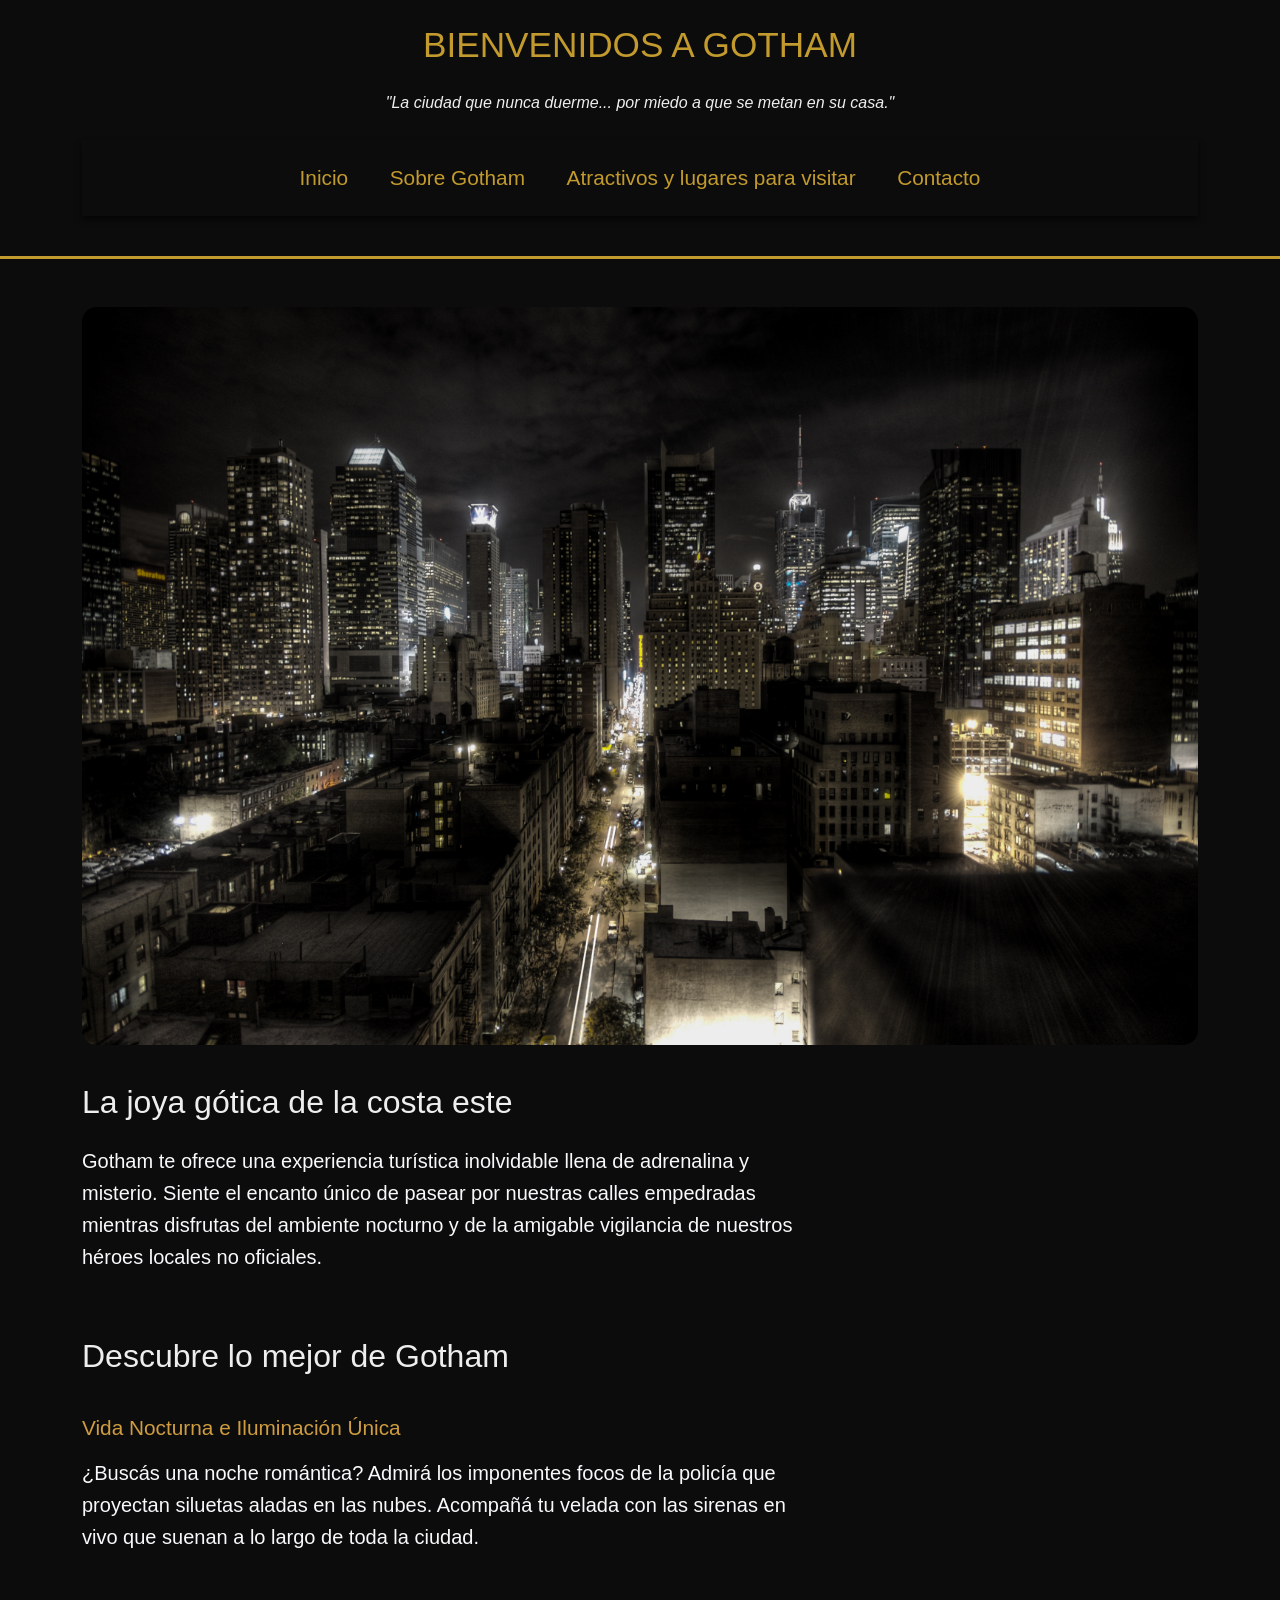
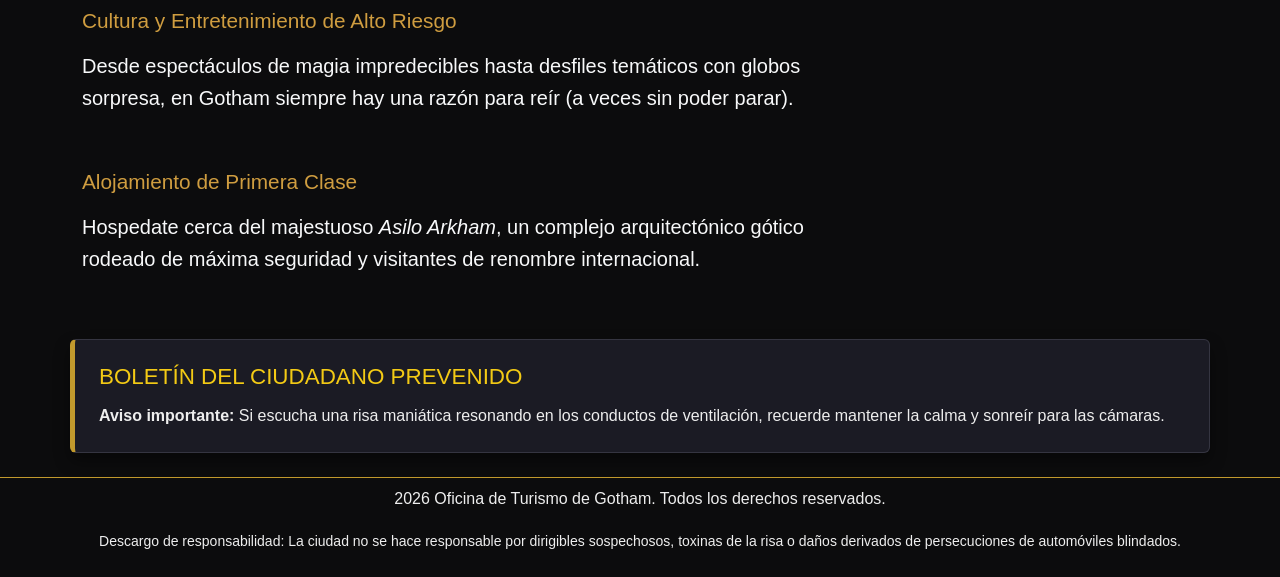
==== Index.html @ 4b44320d "bordes de la imagen en index" ====
<!DOCTYPE html>
<html lang="es">
<head>
    <meta charset="UTF-8">
    <meta name="viewport" content="width=device-width, initial-scale=1.0">
    
    <title>Gotham - Portal Turístico Oficial</title>
    
    <link 
        href="https://cdn.jsdelivr.net/npm/bootstrap@5.3.8/dist/css/bootstrap.min.css"
        rel="stylesheet">
    
    <link rel="stylesheet" href="CSS/estilos.css">
</head>

<body>
    <header class="encabezado">
        <div class="container py-4">
            
            <h1 class="titulo-principal"> 
                Bienvenidos a Gotham 
            </h1>

            <p class="subtitulo-principal"><em>"La ciudad que nunca duerme... por miedo a que se metan en su casa."</em></p>
        
            <nav class="navegacion" aria-label="Navegación principal">
                <ul class="menu-navegacion">
                    <li>
                        <a class="menu-enlace" href="Index.html">Inicio</a>
                    </li>
                    <li>
                        <a class="menu-enlace" href="Ciudad.html">Sobre Gotham</a>
                    </li>
                    <li>
                        <a class="menu-enlace" href="Lugares.html">Atractivos y lugares para visitar</a>
                    </li>
                    <li>
                        <a class="menu-enlace" href="Contacto.html">Contacto</a>
                    </li>
                </ul>
            </nav>
        </div>
    </header>

    <main>
        
        <section class="container my-5">
            <img src="img/lugares/Gotham.jpg" class="sin-puntas" alt="Gotham">
            <h2 class="mb-4"><br>La joya gótica de la costa este</h2> 

            <div class="row align-items-center g-4">
                
                <div class="col-12 col-md-8">
                    <p class="lead text-light">Gotham te ofrece una experiencia turística inolvidable llena de adrenalina y misterio. 
                Siente el encanto único de pasear por nuestras calles empedradas mientras disfrutas del ambiente nocturno y de la amigable vigilancia de nuestros héroes locales no oficiales.</p>
                </div>
            </div>
        </section>
        
        <section class="container my-5">
            <h2 class="mb-4">Descubre lo mejor de Gotham</h2> 
            <article class="row align-items-center g-4 mb-4">
                <div class="col-12 col-md-8">
                    <h3>Vida Nocturna e Iluminación Única</h3>
                    <p class="lead text-light">¿Buscás una noche romántica? Admirá los imponentes focos de la policía que proyectan siluetas aladas en las nubes. 
                Acompañá tu velada con las sirenas en vivo que suenan a lo largo de toda la ciudad.</p>
                </div>
            </article>
            <article class="row align-items-center g-4 mb-4">
                <div class="col-12 col-md-8">
                    <h3>Cultura y Entretenimiento de Alto Riesgo</h3>
                    <p class="lead text-light">Desde espectáculos de magia impredecibles hasta desfiles temáticos con globos sorpresa, en Gotham siempre hay una razón para reír (a veces sin poder parar).</p>
                </div>
            </article>
            <article class="row align-items-center g-4 mb-4">
                <div class="col-12 col-md-8">
                    <h3>Alojamiento de Primera Clase</h3>
                    <p class="lead text-light">Hospedate cerca del majestuoso <i>Asilo Arkham</i>, un complejo arquitectónico gótico rodeado de máxima seguridad y visitantes de renombre internacional. </p>
                </div>
            </article>
        </section>
        <aside class="position-relative aside-personalizado p-4 mb-4 rounded container my-5">
            <h2>Boletín del Ciudadano Prevenido</h2>
            <p><strong>Aviso importante:</strong> Si escucha una risa maniática resonando en los conductos de ventilación, recuerde mantener la calma y sonreír para las cámaras.</p>
        </aside>


    </main>
    <footer>
        <p> 2026 Oficina de Turismo de Gotham. Todos los derechos reservados.</p>
        <p><small>Descargo de responsabilidad: La ciudad no se hace responsable por dirigibles sospechosos, toxinas de la risa o daños derivados de persecuciones de automóviles blindados.</small></p>
    </footer>

</body>
</html>
---- CSS/estilos.css ----
/* =========================
   VARIABLES Y PALETA DE COLORES
   ========================= */

:root {
    --color-primario: #1e1e69;
    --color-secundario: #0c0c0d;
    --color-acento: #c29a2d;
    --color-texto: #eeeeee;

    /*
       Color de prueba: se había considerado cambiar el color
       acento (#b2b436) por uno un poquito más brillante (#c29a2d).
       Se conserva el dorado actual de la paleta.
    */

    --color-pru1: #f3ca15;
    --color-pru2: #cf9d40;
    --color-pru3: #966c1d;

    --fuente: "Inter", Arial, sans-serif;

    /*
       Las imágenes antes tenían un ancho de 40rem y un alto
       de 22rem. Ahora el ancho se adapta a cada tarjeta para
       que las imágenes no desborden en pantallas pequeñas.
    */

    --ancho-imagen: 100%;
    --alto-imagen: 14rem;
    --radio-imagen: 10px;
}


/* =========================
   CONFIGURACIÓN GENERAL
   ========================= */

* {
    box-sizing: border-box;
}

body {
    font-family: var(--fuente);
    background-color: var(--color-secundario);
    color: var(--color-texto);

    font-size: 1rem;
    line-height: 1.6;
    margin: 0;
}

/*
   No es necesario fijar un ancho máximo ni márgenes para body y main.
   Bootstrap se ocupa del ancho responsivo mediante .container.
   En el main, las clases .py-4 y .py-5 controlan el espacio vertical.
*/


/* =========================
   ENCABEZADO Y TÍTULOS
   ========================= */

header {
    background-color: var(--color-secundario);
    padding-bottom: 1rem;
}

.encabezado {
    background-color: var(--color-secundario);
    border-bottom: 3px solid var(--color-acento);
}

/*
   El contenedor del encabezado organiza el título, el subtítulo
   y el menú de navegación en una columna mediante Flexbox.
*/

.encabezado .container {
    display: flex;
    flex-direction: column;
    gap: 1.5rem;
}

h1 {
    font-size: 2.2rem;
    color: var(--color-acento);
    text-transform: uppercase;
}

.titulo-principal {
    margin: 0;
    text-align: center;
    color: var(--color-acento);
}

.subtitulo-principal {
    margin: 0;
    text-align: center;
    color: var(--color-texto);
}


/* =========================
   MENÚ DE NAVEGACIÓN
   ========================= */

/*
   Se añadieron estas clases para unificar los estilos de navegación
   utilizados en las distintas páginas del sitio.
   La implementación utiliza Flexbox, gap y flex-wrap.
*/

.navegacion {
    display: flex;
    justify-content: center;

    /* Menú fijo al desplazarse por la página */
    position: sticky;
    top: 0;
    z-index: 1000;

    background-color: var(--color-secundario);
    padding: 0.75rem 0;

    box-shadow: 0 4px 6px rgba(0, 0, 0, 0.6);
}

.menu-navegacion {
    list-style: none;
    padding: 0;
    margin: 0;

    display: flex;
    flex-wrap: wrap;
    justify-content: center;
    align-items: center;
    gap: 0.75rem 1rem;
}

.menu-enlace {
    display: block;
    padding: 0.6rem 0.8rem;

    /* Tamaño explícito para los enlaces de navegación */
    font-size: 1.3rem;

    color: var(--color-acento);
    text-decoration: none;
    border-radius: 0.4rem;
}

.menu-enlace:hover,
.menu-enlace:focus-visible {
    text-decoration: underline;
    color: var(--color-texto);
    background-color: var(--color-primario);
}


/* =========================
   SECCIÓN DE LUGARES
   ========================= */

/*
   Se conserva la idea de organizar los lugares como una grilla.
   En este caso se usa Flexbox con flex-wrap, como solicita
   la consigna del trabajo práctico.
*/

.titulo-seccion {
    font-size: 1.6rem;
    color: var(--color-pru3);
    text-transform: uppercase;

    margin: 0 0 1.5rem;
    padding-bottom: 0.5rem;
    text-align: center;
}

.lugares-grid {
    display: flex;
    flex-wrap: wrap;
    justify-content: center;
    align-items: stretch;
    gap: 1.5rem;
}


/* =========================
   TARJETAS DE LOS DESTINOS
   ========================= */

.lugar-card {
    /*
       flex-grow: 1
       Permite que la tarjeta crezca para ocupar espacio disponible.

       flex-shrink: 1
       Permite que la tarjeta se reduzca si hace falta.

       flex-basis: 260px
       Define el tamaño base de cada tarjeta.
    */

    flex: 1 1 260px;

    max-width: 400px;
    min-width: 0;

    background-color: #1b1b24;
    color: var(--color-texto);

    border: 1px solid #353541;
    border-radius: var(--radio-imagen);
    overflow: hidden;
}


/*
   Antes se había utilizado section h3 para definir el color
   de los títulos. Ahora se aplican clases específicas para
   controlar mejor la jerarquía visual.
*/

h3 {
    font-size: 1.3rem;
    color: var(--color-pru2);
    margin: 1rem 0;
}

.lugar-card .card-title {
    font-size: 1.3rem;
    color: var(--color-pru2);
    margin: 0;
}


/* Todas las imágenes de las tarjetas mantienen el mismo alto
   y ancho adaptable, sin deformarse. */

.lugar-card .card-img-top {
    display: block;
    width: var(--ancho-imagen);
    height: var(--alto-imagen);
    object-fit: cover;
}

.lugar-card .card-body {
    display: flex;
    flex-direction: column;
    gap: 0.9rem;
}

.lugar-card .card-text {
    margin: 0;
}

/* =========================
   TARJETAS DESPLEGABLES
   ========================= */

.introduccion-lugares {
    max-width: 750px;
    margin: 0 auto 2rem;
    text-align: center;
}

.lugar-detalles {
    width: 100%;
}

.lugar-detalles summary {
    color: var(--color-acento);
    font-weight: 600;
    cursor: pointer;
    padding: 0.5rem 0;
}

.lugar-detalles summary:hover,
.lugar-detalles summary:focus-visible {
    color: var(--color-pru1);
}

.detalle-contenido {
    display: flex;
    flex-direction: column;
    gap: 0.9rem;
}

.detalle-contenido p {
    margin: 0;
}

/* =========================
   IMÁGENES GENERALES
   ========================= */

/*
   Las imágenes dentro de las secciones se adaptan al ancho
   disponible. Se utiliza height: auto para evitar deformaciones.
*/

section img {
    width: 100%;
    height: auto;
}


/* =========================
   ESTILOS INDEPENDIENTES DE CONTACTO
   DIRECCIONES
   ========================= */

#direcciones {
    background-color: #262627;
    border-radius: 10px;
    padding: 2rem;
}

#direcciones h2 {
    color: #f3cf06;
    font-size: 1.8rem;
    margin-bottom: 2rem;
}

#direcciones h3 {
    color: #9e8205;
    font-size: 1.2rem;
    margin-bottom: 1px;
}

#direcciones hr {
    width: 45px;
    border: 2px solid var(--color-acento);
    opacity: 1;
    margin: 0.5rem 0 1.2rem 0;
}

#direcciones p {
    color: #7a7a7e;
    font-size: 0.95rem;
    margin-bottom: 0.6rem;
}

#direcciones a {
    color: #7a7a7e;
    text-decoration: none;
}

#direcciones a:hover {
    color: var(--color-acento);
    text-decoration: underline;
}


/* =========================
   BANNER CON EFECTO PARALLAX
   ========================= */

.banner-parallax {
    width: 100%;
    height: 400px;

    background-image: url('../img/lugares/Oficina.jpg');
    background-size: cover;
    background-position: center;
    background-repeat: no-repeat;
    background-attachment: fixed;

    border-bottom: 2px solid var(--color-acento);
}


/* =========================
   AVISO DESTACADO
   ========================= */

aside.aside-personalizado {
    position: relative; /* Propiedad de posicionamiento requerida */

    background-color: #1b1b24;
    border: 1px solid #353541;
    border-left: 5px solid var(--color-acento);

    box-shadow: 0 0.5rem 1rem rgba(0, 0, 0, 0.4);
}

aside.aside-personalizado h2 {
    font-size: 1.4rem;
    color: var(--color-pru1);
    margin-bottom: 0.75rem;
    text-transform: uppercase;
}

aside.aside-personalizado p {
    color: var(--color-texto);
    margin: 0;
}


/* =========================
   PIE DE PÁGINA
   ========================= */

footer {
    background-color: var(--color-secundario);
    color: var(--color-texto);

    padding: 0.5rem;
    text-align: center;

    border-top: 1px solid var(--color-acento);
}

.pie-pagina {
    padding: 1.5rem 0;
}

.pie-contenido {
    display: flex;
    flex-direction: column;
    align-items: center;
    gap: 0.75rem;
    text-align: center;
}

.pie-contenido p {
    margin: 0;
}


/* =========================
   AJUSTES PARA PANTALLAS PEQUEÑAS
   ========================= */

@media (max-width: 576px) {

    .titulo-principal {
        font-size: 1.5rem;
    }

    .menu-navegacion {
        flex-direction: column;
        align-items: stretch;
    }

    .menu-enlace {
        text-align: center;
    }

}

.sin-puntas {
    border-radius: 15px;
  }
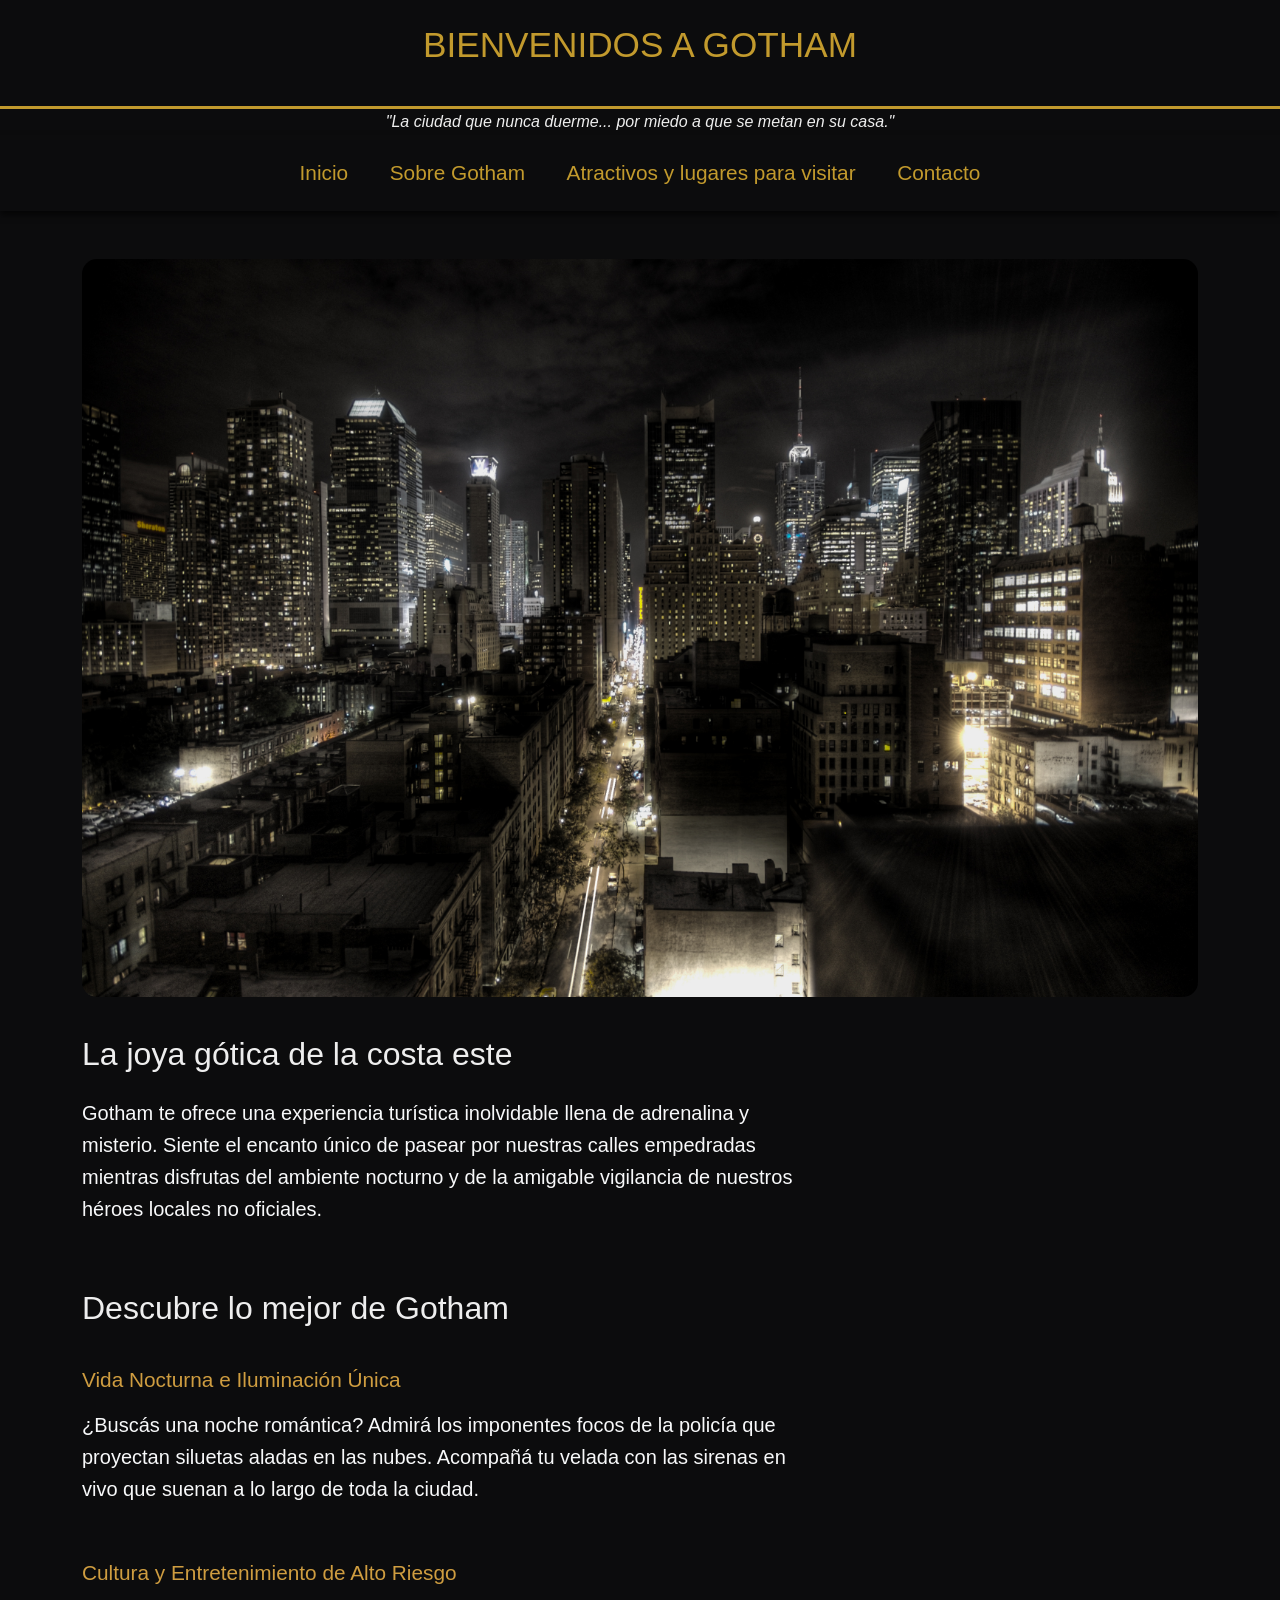
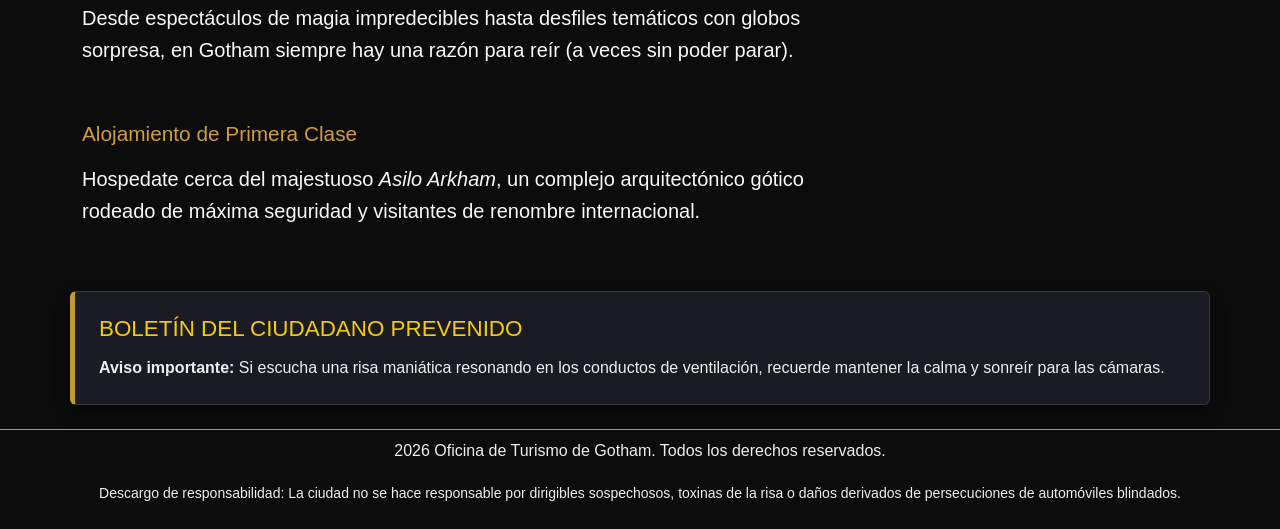
==== commit 57d8d639: "fix: todos los nav ahora tienen position sticky" ====
--- a/Index.html
+++ b/Index.html
@@ -20,7 +20,7 @@
             <h1 class="titulo-principal"> 
                 Bienvenidos a Gotham 
             </h1>
-
+    </header>
             <p class="subtitulo-principal"><em>"La ciudad que nunca duerme... por miedo a que se metan en su casa."</em></p>
         
             <nav class="navegacion" aria-label="Navegación principal">
@@ -40,7 +40,7 @@
                 </ul>
             </nav>
         </div>
-    </header>
+    
 
     <main>
         
--- a/CSS/estilos.css
+++ b/CSS/estilos.css
@@ -363,7 +363,7 @@
     width: 100%;
     height: 400px;
 
-    background-image: url('../img/lugares/Oficina.jpg');
+    background-image: url('../img/lugares/gotham1.jpg');
     background-size: cover;
     background-position: center;
     background-repeat: no-repeat;
@@ -372,6 +372,44 @@
     border-bottom: 2px solid var(--color-acento);
 }
 
+.banner-parallax1 {
+    width: 100%;
+    height: 400px;
+
+    background-image: url('../img/lugares/gotham4.jpg');
+    background-size: cover;
+    background-position: center;
+    background-repeat: no-repeat;
+    background-attachment: fixed;
+
+    border-bottom: 2px solid var(--color-acento);
+}
+
+.banner-parallax2 {
+    width: 100%;
+    height: 400px;
+
+    background-image: url('../img/lugares/gotham3.jpg');
+    background-size: cover;
+    background-position: center;
+    background-repeat: no-repeat;
+    background-attachment: fixed;
+
+    border-bottom: 2px solid var(--color-acento);
+}
+
+.banner-parallax3 {
+    width: 100%;
+    height: 400px;
+
+    background-image: url('../img/lugares/gotham2.jpg');
+    background-size: cover;
+    background-position: center;
+    background-repeat: no-repeat;
+    background-attachment: fixed;
+
+    border-bottom: 2px solid var(--color-acento);
+}
 
 /* =========================
    AVISO DESTACADO
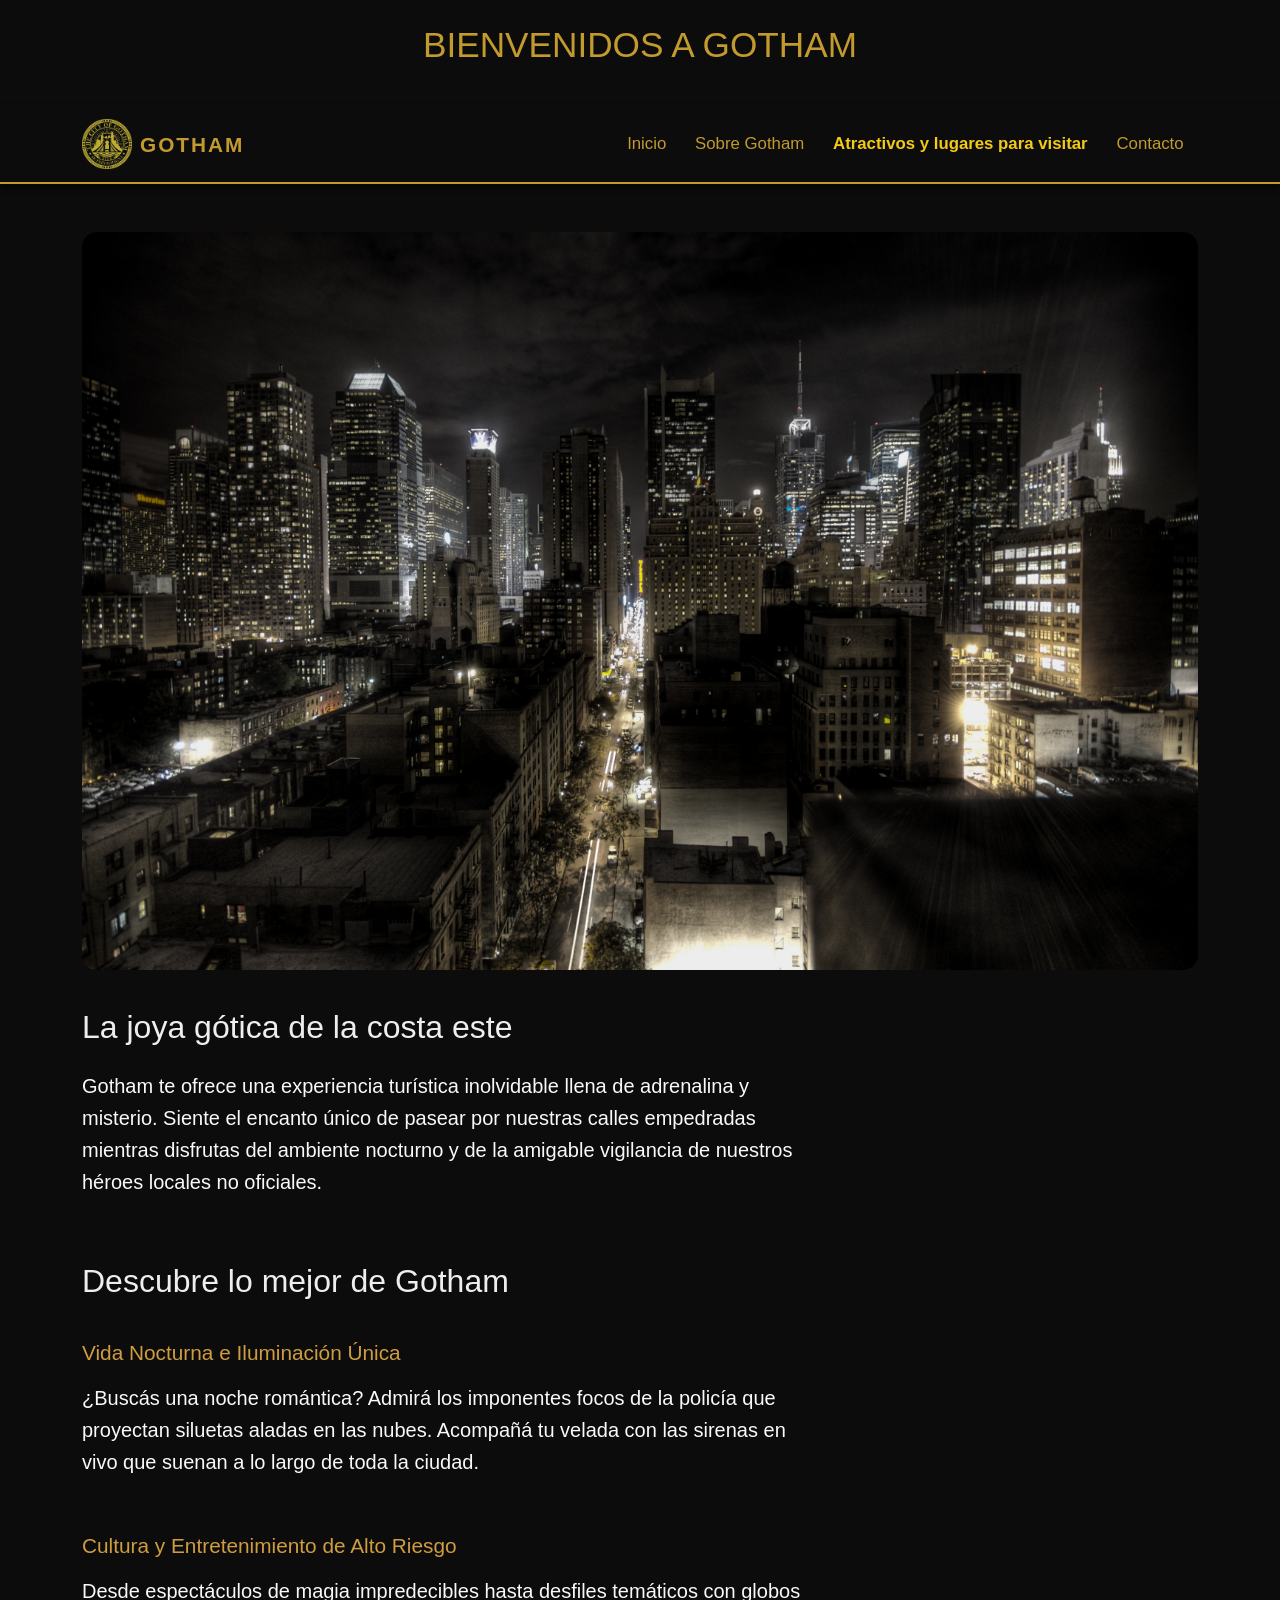
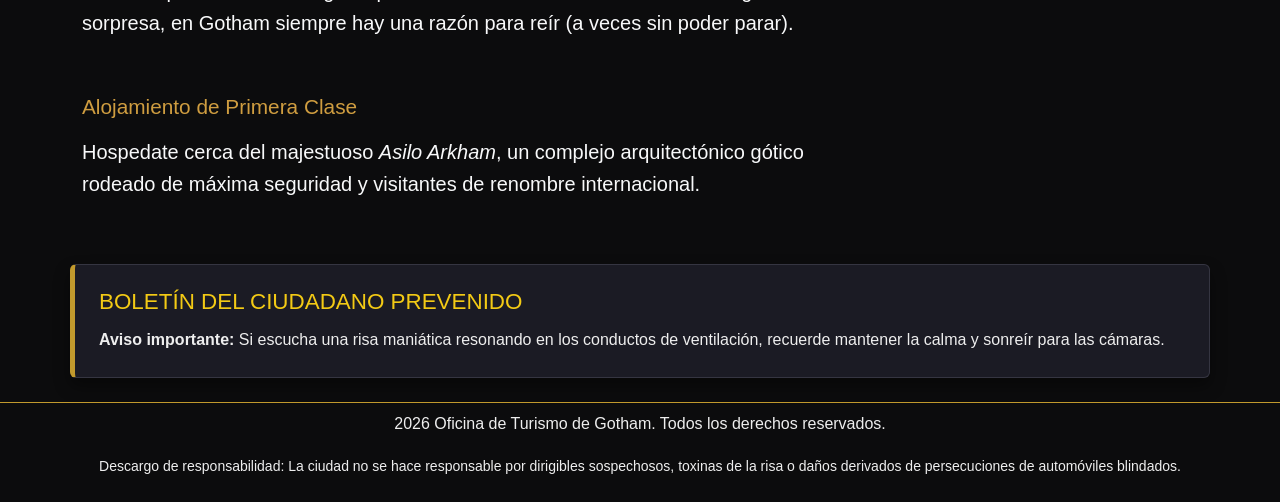
==== commit 3330fae6: "feat:Cambie el estilo del navegador por uno basado en boostrap, y agregue el logo, conserva enlaces " ====
--- a/Index.html
+++ b/Index.html
@@ -15,31 +15,62 @@
 
 <body>
     <header class="encabezado">
+        
         <div class="container py-4">
-            
-            <h1 class="titulo-principal"> 
-                Bienvenidos a Gotham 
-            </h1>
+            <h1 class="titulo-principal"> Bienvenidos a Gotham </h1>
+        </div>
+
     </header>
-            <p class="subtitulo-principal"><em>"La ciudad que nunca duerme... por miedo a que se metan en su casa."</em></p>
-        
-            <nav class="navegacion" aria-label="Navegación principal">
-                <ul class="menu-navegacion">
-                    <li>
-                        <a class="menu-enlace" href="Index.html">Inicio</a>
+
+    <nav class="navbar navbar-expand-lg  navbar-dark navegacion "
+            aria-label="Navegación principal">
+
+        <div class="container">
+
+            <a class="navbar-brand d-flex align-items-center gap-2 " href="Index.html">
+                <img src="img/lugares/logo.png"
+                        alt="Logo de Gotham"
+                        width="50"
+                        height="50">
+                <span class="nombre-sitio">GOTHAM</span>
+            </a>
+
+            <button class="navbar-toggler"
+                    type="button"
+                    data-bs-toggle="collapse"
+                    data-bs-target="#menuPrincipal"
+                    aria-controls="menuPrincipal"
+                    aria-expanded="false"
+                    aria-label="Abrir o cerrar el menú">
+
+                <span class="navbar-toggler-icon"></span>
+
+            </button>
+
+            <div class="collapse navbar-collapse"
+                id="menuPrincipal">
+
+                <ul class="navbar-nav ms-auto">
+
+                    <li class="nav-item">
+                        <a class="nav-link menu-enlace" href="Index.html">Inicio</a>
                     </li>
-                    <li>
-                        <a class="menu-enlace" href="Ciudad.html">Sobre Gotham</a>
+
+                    <li class="nav-item"> 
+                        <a class="nav-link menu-enlace"href="Ciudad.html">Sobre Gotham</a>
                     </li>
-                    <li>
-                        <a class="menu-enlace" href="Lugares.html">Atractivos y lugares para visitar</a>
+
+                    <li class="nav-item">
+                        <a class="nav-link menu-enlace active"href="Lugares.html" aria-current="page">Atractivos y lugares para visitar</a>
                     </li>
-                    <li>
-                        <a class="menu-enlace" href="Contacto.html">Contacto</a>
+
+                    <li class="nav-item">
+                        <a class="nav-link menu-enlace"href="Contacto.html">Contacto</a>
                     </li>
                 </ul>
-            </nav>
+            </div>
         </div>
+    </nav>
     
 
     <main>
--- a/CSS/estilos.css
+++ b/CSS/estilos.css
@@ -51,11 +51,6 @@
     margin: 0;
 }
 
-/*
-   No es necesario fijar un ancho máximo ni márgenes para body y main.
-   Bootstrap se ocupa del ancho responsivo mediante .container.
-   En el main, las clases .py-4 y .py-5 controlan el espacio vertical.
-*/
 
 
 /* =========================
@@ -69,7 +64,6 @@
 
 .encabezado {
     background-color: var(--color-secundario);
-    border-bottom: 3px solid var(--color-acento);
 }
 
 /*
@@ -77,7 +71,7 @@
    y el menú de navegación en una columna mediante Flexbox.
 */
 
-.encabezado .container {
+.encabezado > .container {
     display: flex;
     flex-direction: column;
     gap: 1.5rem;
@@ -112,51 +106,80 @@
    La implementación utiliza Flexbox, gap y flex-wrap.
 */
 
+/*
+
+
+
+/* =========================
+   MENÚ DE NAVEGACIÓN BOOTSTRAP
+   ========================= */
+
 .navegacion {
-    display: flex;
-    justify-content: center;
-
-    /* Menú fijo al desplazarse por la página */
     position: sticky;
     top: 0;
     z-index: 1000;
 
     background-color: var(--color-secundario);
-    padding: 0.75rem 0;
+    border-bottom: 2px solid var(--color-acento);
+
+    padding: 0.5rem 0;
 
     box-shadow: 0 4px 6px rgba(0, 0, 0, 0.6);
 }
 
-.menu-navegacion {
-    list-style: none;
-    padding: 0;
-    margin: 0;
-
-    display: flex;
-    flex-wrap: wrap;
-    justify-content: center;
-    align-items: center;
-    gap: 0.75rem 1rem;
-}
+/*Logo y nombre dela pagina */
+
+.navbar-brand {
+    color: var(--color-acento);
+    font-weight: bold;
+    letter-spacing: 2px;
+    font-size: 1.3rem;
+}
+
+.navbar-brand:hover {
+    color: var(--color-pru1);
+}
+
+.navbar-brand img {
+    object-fit: contain;
+}
+
+/* Enlaces del menú */
 
 .menu-enlace {
-    display: block;
-    padding: 0.6rem 0.8rem;
-
-    /* Tamaño explícito para los enlaces de navegación */
-    font-size: 1.3rem;
-
-    color: var(--color-acento);
-    text-decoration: none;
+    color: var(--color-acento) !important;
+    font-size: 1.05rem;
+    padding: 0.7rem 0.9rem !important;
     border-radius: 0.4rem;
-}
+
+    transition: background-color 0.2s, color 0.2s;
+}
+
+/*Hovwer */
 
 .menu-enlace:hover,
 .menu-enlace:focus-visible {
-    text-decoration: underline;
-    color: var(--color-texto);
+    color: var(--color-texto) !important;
     background-color: var(--color-primario);
 }
+
+/*Página actual*/
+
+.menu-enlace.active {
+    color: var(--color-pru1) !important;
+    font-weight: bold;
+}
+
+/* Funcionalidad hamburguesa */
+
+.navbar-toggler {
+    border: 1px solid var(--color-acento);
+}
+
+.navbar-toggler:focus {
+    box-shadow: 0 0 0 0.2rem rgba(194, 154, 45, 0.3);
+}
+
 
 
 /* =========================
@@ -314,9 +337,9 @@
    ========================= */
 
 #direcciones {
-    background-color: #262627;
+    background-color: #121214;
     border-radius: 10px;
-    padding: 2rem;
+    padding: 4.5rem 2.5rem; 
 }
 
 #direcciones h2 {
@@ -326,9 +349,9 @@
 }
 
 #direcciones h3 {
-    color: #9e8205;
+    color: #caa708;
     font-size: 1.2rem;
-    margin-bottom: 1px;
+    margin-bottom: 50px;
 }
 
 #direcciones hr {
@@ -493,3 +516,168 @@
 .sin-puntas {
     border-radius: 15px;
   }
+
+/* =========================
+   BUZÓN DE DENUNCIAS (CONTACTO)
+   ========================= */
+
+#denuncias {
+    max-width: 800px;
+    margin: 3rem auto;       
+    background-color: #151615;
+    border: 1px solid #ecad00;  
+    border-radius: 30px;
+    padding: 4.5rem;
+    box-shadow: 0 10px 30px rgba(136, 87, 13, 0.5);
+}
+
+#denuncias h2 {
+    color: var(--color-acento);
+    text-align: center;
+    margin-bottom: 0.5rem;
+}
+
+#denuncias p {
+    text-align: center;
+    color: #b0b0ba;
+    margin-bottom: 2rem;
+}
+
+.grupo-campo {
+    margin-bottom: 1.25rem;
+}
+
+.grupo-campo label {
+    display: block;
+    margin-bottom: 0.4rem;
+    color: var(--color-texto);
+    font-weight: 600;
+}
+
+.grupo-campo input,
+.grupo-campo select,
+.grupo-campo textarea {
+    width: 100%;
+    padding: 0.75rem;
+    background-color: var(--color-secundario);
+    color: var(--color-texto);
+    border: 1px solid #353541;
+    border-radius: 6px;
+}
+
+.grupo-campo input:focus,
+.grupo-campo select:focus,
+.grupo-campo textarea:focus {
+    outline: none;
+    border-color: var(--color-acento);
+}
+
+.boton-denuncia {
+    width: 100%;
+    background-color: var(--color-acento);
+    color: var(--color-secundario);
+    font-weight: bold;
+    font-size: 1.05rem;
+    padding: 0.8rem;
+    border: none;
+    border-radius: 6px;
+    cursor: pointer;
+    margin-top: 0.5rem;
+    transition: 0.2s;
+}
+
+.boton-denuncia:hover {
+    background-color: var(--color-pru1);
+}
+
+/* =========================
+   WAYNE SEGURO ANTE DESTROZOS (CONTACTO)
+   ========================= */
+
+#wayne {
+    margin: 3rem auto;       
+    background-color: #151615;
+    border: 1px solid #ecad00;  
+    border-radius: 15px;
+    padding: 4.5rem;
+    box-shadow: 0 10px 30px rgba(136, 87, 13, 0.5);
+}
+
+#wayne h2 {
+    color: var(--color-acento);
+    text-align: center;
+    margin-bottom: 0.5rem;
+}
+
+.boton-wayne {
+    text-align: center;
+
+}
+
+.boton-wayne a {
+    color: #ffee00;
+    text-decoration: none;
+    display: inline-block;
+}
+
+.boton-wayne a:hover {
+    color: #966c1d;
+    text-decoration: underline;
+}
+
+/* =========================
+   DIRECTORIO DEFENSA Y EMERGENCIAS (CONTACTO)
+   ========================= */
+
+#directorio {
+    margin: 3rem auto;       
+    background-color: #151615;
+    border: 1px solid #ecad00;  
+    border-radius: 15px;
+    padding: 4.5rem;
+    box-shadow: 0 10px 30px rgba(136, 87, 13, 0.5);
+    } 
+
+#directorio h2 {
+    font-size: 2.2rem;
+    text-align: center;
+    margin-bottom: 0.5rem;
+    color: #c4a90f;
+}
+
+#directorio p {
+    font-size: 1.15rem;
+    text-align: center;
+    color: #555557;
+    margin-bottom: 2.5rem;
+}
+
+#directorio table {
+    width: 100%;
+    border-collapse: collapse;
+    font-size: 1.2rem;
+}
+
+#directorio th,
+#directorio td {
+    padding: 1.2rem 1.5rem; 
+    text-align: left;     
+    border-bottom: 1px solid #353541;
+}
+
+#directorio th {
+    color: var(--color-pru1);
+    font-size: 1.3rem;
+    border-bottom: 2px solid var(--color-acento);
+}
+
+#directorio a {
+    color: var(--color-acento);
+    font-weight: bold;
+    text-decoration: none;
+}
+
+#directorio a:hover {
+    color: var(--color-pru1);
+    text-decoration: underline;
+}
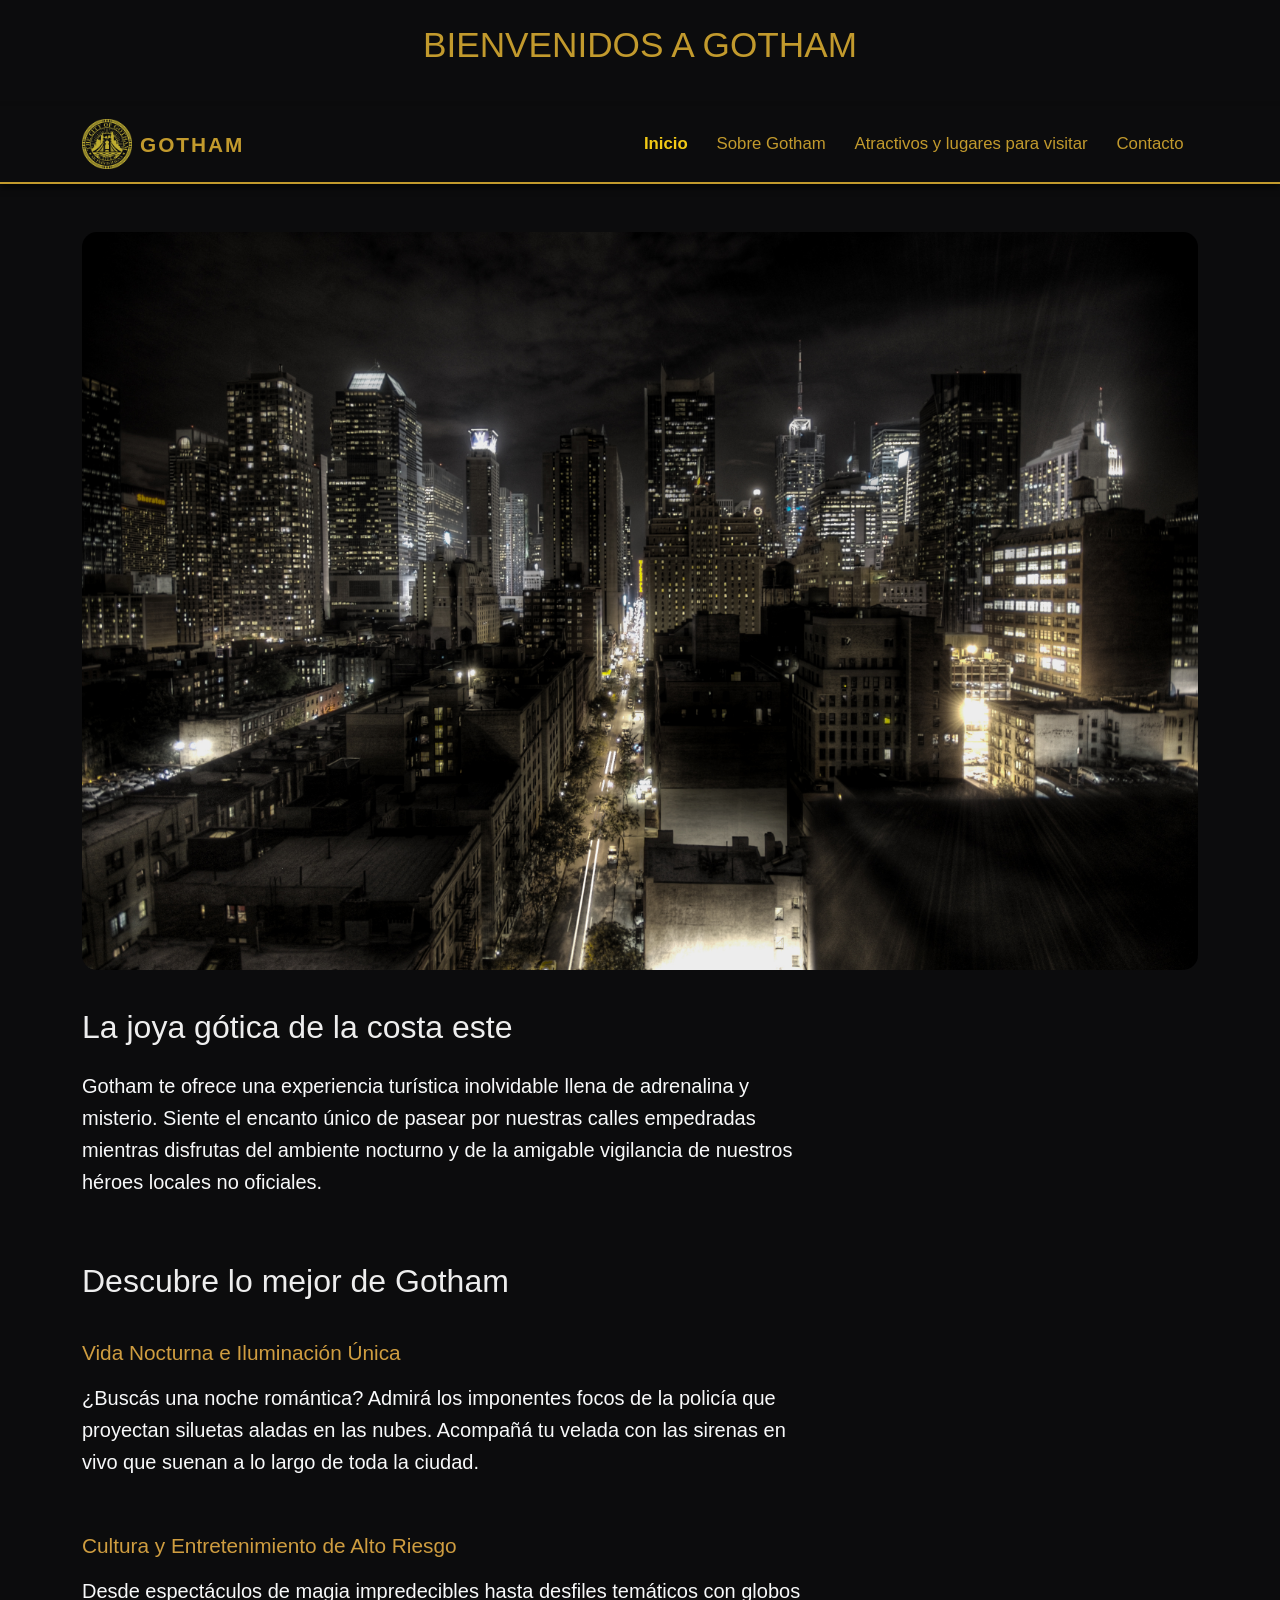
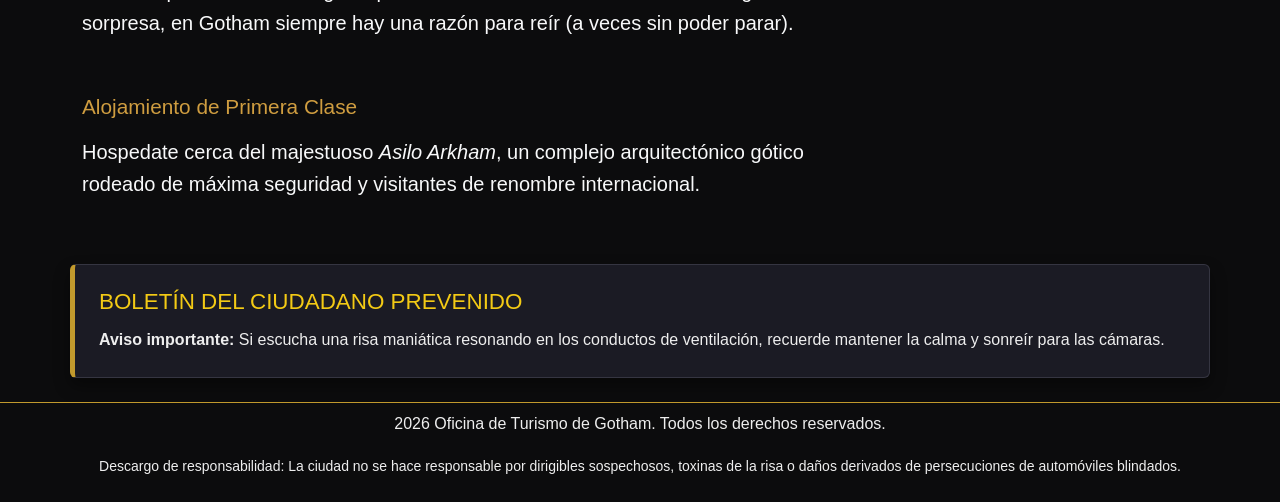
==== commit 08332433: "feat:Agregue buscador en la seccion de lugares que filtra en base a lugares y agregue el archivo mai" ====
--- a/Index.html
+++ b/Index.html
@@ -53,7 +53,7 @@
                 <ul class="navbar-nav ms-auto">
 
                     <li class="nav-item">
-                        <a class="nav-link menu-enlace" href="Index.html">Inicio</a>
+                        <a class="nav-link menu-enlace active" href="Index.html">Inicio</a>
                     </li>
 
                     <li class="nav-item"> 
@@ -61,7 +61,7 @@
                     </li>
 
                     <li class="nav-item">
-                        <a class="nav-link menu-enlace active"href="Lugares.html" aria-current="page">Atractivos y lugares para visitar</a>
+                        <a class="nav-link menu-enlace"href="Lugares.html" aria-current="page">Atractivos y lugares para visitar</a>
                     </li>
 
                     <li class="nav-item">
--- a/CSS/estilos.css
+++ b/CSS/estilos.css
@@ -97,20 +97,6 @@
 
 
 /* =========================
-   MENÚ DE NAVEGACIÓN
-   ========================= */
-
-/*
-   Se añadieron estas clases para unificar los estilos de navegación
-   utilizados en las distintas páginas del sitio.
-   La implementación utiliza Flexbox, gap y flex-wrap.
-*/
-
-/*
-
-
-
-/* =========================
    MENÚ DE NAVEGACIÓN BOOTSTRAP
    ========================= */
 
@@ -206,7 +192,7 @@
     display: flex;
     flex-wrap: wrap;
     justify-content: center;
-    align-items: stretch;
+    align-items: flex-start;
     gap: 1.5rem;
 }
 
@@ -315,6 +301,45 @@
 .detalle-contenido p {
     margin: 0;
 }
+
+
+/* =========================
+   BUSCADOR DE LUGARES
+   ========================= */
+
+.buscador-lugares {
+    max-width: 650px;
+    margin: 0 auto 2rem;
+}
+
+.buscador-lugares label {
+    color: var(--color-acento);
+    font-weight: 600;
+}
+
+.buscador-lugares input {
+    background-color: #1b1b24;
+    color: var(--color-texto);
+    border: 1px solid var(--color-acento);
+    padding: 0.8rem;
+}
+
+.buscador-lugares{
+    background-color: #0c0c0d;
+    color: var(--color-texto);
+    border-color: var(--color-pru1);
+}
+
+.buscador-lugares input::placeholder {
+    color: #9999a3;
+}
+
+#sinResultados {
+    color: var(--color-pru1);
+    text-align: center;
+}
+
+
 
 /* =========================
    IMÁGENES GENERALES
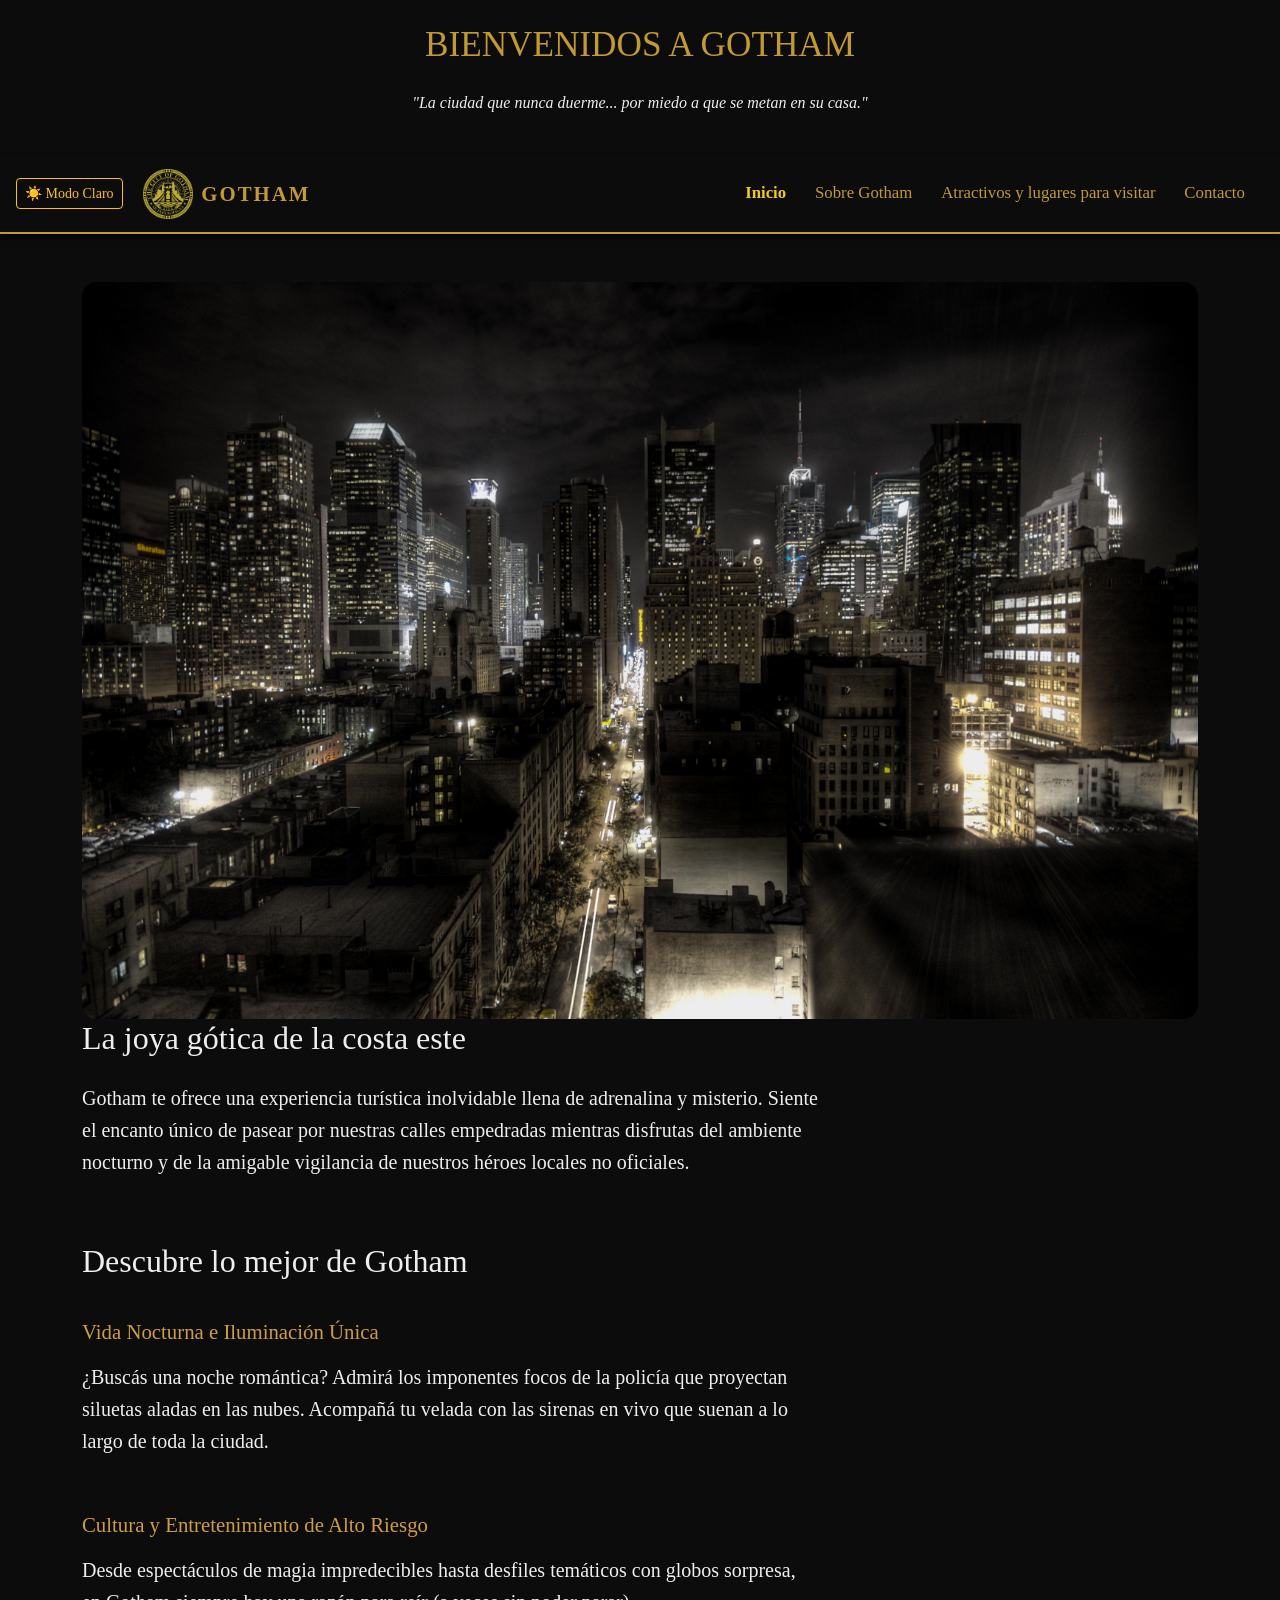
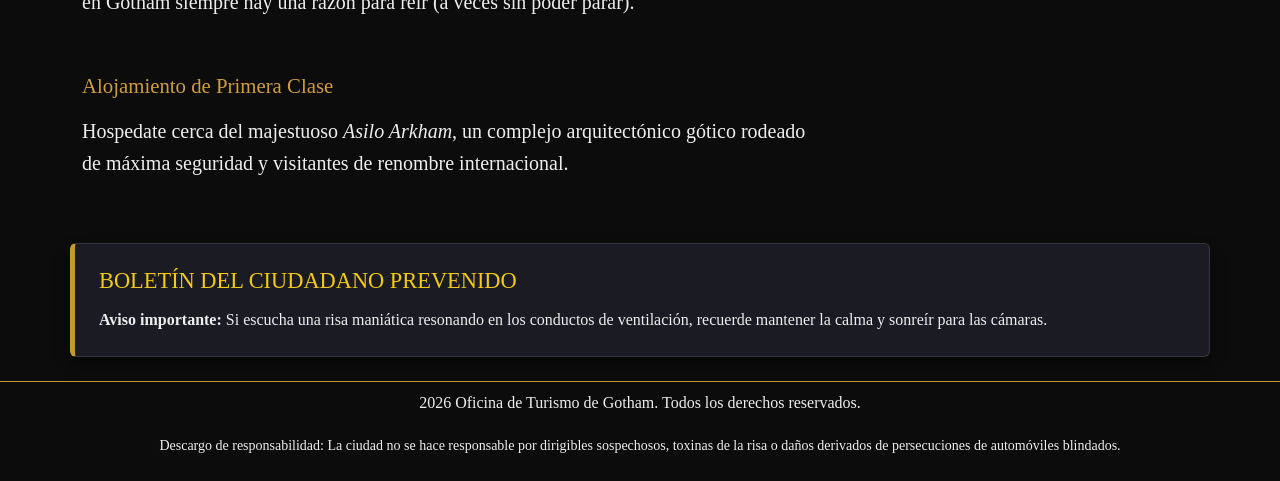
==== commit d7594a0b: "ModoClaro" ====
--- a/Index.html
+++ b/Index.html
@@ -3,86 +3,68 @@
 <head>
     <meta charset="UTF-8">
     <meta name="viewport" content="width=device-width, initial-scale=1.0">
-    
     <title>Gotham - Portal Turístico Oficial</title>
-    
-    <link 
-        href="https://cdn.jsdelivr.net/npm/bootstrap@5.3.8/dist/css/bootstrap.min.css"
-        rel="stylesheet">
-    
+    <link href="https://cdn.jsdelivr.net/npm/bootstrap@5.3.8/dist/css/bootstrap.min.css" rel="stylesheet">
     <link rel="stylesheet" href="CSS/estilos.css">
+    <script>
+        if (localStorage.getItem('tema') === 'claro') {
+        document.documentElement.classList.add('modo-claro');
+        }
+    </script>
 </head>
-
 <body>
     <header class="encabezado">
-        
-        <div class="container py-4">
-            <h1 class="titulo-principal"> Bienvenidos a Gotham </h1>
+    <div class="container py-4">
+        <h1 class="titulo-principal">Bienvenidos a Gotham</h1>
+        <p class="subtitulo-principal"><em>"La ciudad que nunca duerme... por miedo a que se metan en su casa."</em></p>
+    </div>
+</header>
+
+<nav class="navbar navbar-expand-lg navbar-dark navegacion"
+     aria-label="Navegación principal">
+    <button id="btn-tema" class="btn btn-outline-warning btn-sm ms-lg-3" aria-label="Cambiar tema">☀️ Modo Claro</button>
+
+    <div class="container">
+        <a class="navbar-brand d-flex align-items-center gap-2" href="Index.html">
+            <img src="img/Iconos/logo.png" alt="Logo de Gotham" width="50" height="50">
+            <span class="nombre-sitio">GOTHAM</span>
+        </a>
+
+        <button class="navbar-toggler" type="button"
+                data-bs-toggle="collapse" data-bs-target="#menuPrincipal"
+                aria-controls="menuPrincipal" aria-expanded="false"
+                aria-label="Abrir o cerrar el menú">
+            <span class="navbar-toggler-icon"></span>
+        </button>
+
+        <div class="collapse navbar-collapse" id="menuPrincipal">
+            <ul class="navbar-nav ms-auto">
+                <li class="nav-item">
+                    <a class="nav-link menu-enlace active" href="Index.html" aria-current="page">Inicio</a>
+                </li>
+                <li class="nav-item">
+                    <a class="nav-link menu-enlace" href="Ciudad.html">Sobre Gotham</a>
+                </li>
+                <li class="nav-item">
+                    <a class="nav-link menu-enlace" href="Lugares.html">Atractivos y lugares para visitar</a>
+                </li>
+                <li class="nav-item">
+                    <a class="nav-link menu-enlace" href="Contacto.html">Contacto</a>
+                </li>
+            </ul>
         </div>
-
-    </header>
-
-    <nav class="navbar navbar-expand-lg  navbar-dark navegacion "
-            aria-label="Navegación principal">
-
-        <div class="container">
-
-            <a class="navbar-brand d-flex align-items-center gap-2 " href="Index.html">
-                <img src="img/lugares/logo.png"
-                        alt="Logo de Gotham"
-                        width="50"
-                        height="50">
-                <span class="nombre-sitio">GOTHAM</span>
-            </a>
-
-            <button class="navbar-toggler"
-                    type="button"
-                    data-bs-toggle="collapse"
-                    data-bs-target="#menuPrincipal"
-                    aria-controls="menuPrincipal"
-                    aria-expanded="false"
-                    aria-label="Abrir o cerrar el menú">
-
-                <span class="navbar-toggler-icon"></span>
-
-            </button>
-
-            <div class="collapse navbar-collapse"
-                id="menuPrincipal">
-
-                <ul class="navbar-nav ms-auto">
-
-                    <li class="nav-item">
-                        <a class="nav-link menu-enlace active" href="Index.html">Inicio</a>
-                    </li>
-
-                    <li class="nav-item"> 
-                        <a class="nav-link menu-enlace"href="Ciudad.html">Sobre Gotham</a>
-                    </li>
-
-                    <li class="nav-item">
-                        <a class="nav-link menu-enlace"href="Lugares.html" aria-current="page">Atractivos y lugares para visitar</a>
-                    </li>
-
-                    <li class="nav-item">
-                        <a class="nav-link menu-enlace"href="Contacto.html">Contacto</a>
-                    </li>
-                </ul>
-            </div>
-        </div>
-    </nav>
-    
-
+    </div>
+</nav>
     <main>
         
         <section class="container my-5">
-            <img src="img/lugares/Gotham.jpg" class="sin-puntas" alt="Gotham">
-            <h2 class="mb-4"><br>La joya gótica de la costa este</h2> 
+            <img src="img/lugares/Gotham.jpg" alt="Gotham" class="sin-puntas">
+            <h2 class="mb-4">La joya gótica de la costa este</h2> 
 
             <div class="row align-items-center g-4">
                 
                 <div class="col-12 col-md-8">
-                    <p class="lead text-light">Gotham te ofrece una experiencia turística inolvidable llena de adrenalina y misterio. 
+                    <p class="lead">Gotham te ofrece una experiencia turística inolvidable llena de adrenalina y misterio. 
                 Siente el encanto único de pasear por nuestras calles empedradas mientras disfrutas del ambiente nocturno y de la amigable vigilancia de nuestros héroes locales no oficiales.</p>
                 </div>
             </div>
@@ -93,20 +75,20 @@
             <article class="row align-items-center g-4 mb-4">
                 <div class="col-12 col-md-8">
                     <h3>Vida Nocturna e Iluminación Única</h3>
-                    <p class="lead text-light">¿Buscás una noche romántica? Admirá los imponentes focos de la policía que proyectan siluetas aladas en las nubes. 
+                    <p class="lead">¿Buscás una noche romántica? Admirá los imponentes focos de la policía que proyectan siluetas aladas en las nubes. 
                 Acompañá tu velada con las sirenas en vivo que suenan a lo largo de toda la ciudad.</p>
                 </div>
             </article>
             <article class="row align-items-center g-4 mb-4">
                 <div class="col-12 col-md-8">
                     <h3>Cultura y Entretenimiento de Alto Riesgo</h3>
-                    <p class="lead text-light">Desde espectáculos de magia impredecibles hasta desfiles temáticos con globos sorpresa, en Gotham siempre hay una razón para reír (a veces sin poder parar).</p>
+                    <p class="lead">Desde espectáculos de magia impredecibles hasta desfiles temáticos con globos sorpresa, en Gotham siempre hay una razón para reír (a veces sin poder parar).</p>
                 </div>
             </article>
             <article class="row align-items-center g-4 mb-4">
                 <div class="col-12 col-md-8">
                     <h3>Alojamiento de Primera Clase</h3>
-                    <p class="lead text-light">Hospedate cerca del majestuoso <i>Asilo Arkham</i>, un complejo arquitectónico gótico rodeado de máxima seguridad y visitantes de renombre internacional. </p>
+                    <p class="lead">Hospedate cerca del majestuoso <i>Asilo Arkham</i>, un complejo arquitectónico gótico rodeado de máxima seguridad y visitantes de renombre internacional. </p>
                 </div>
             </article>
         </section>
@@ -121,6 +103,7 @@
         <p> 2026 Oficina de Turismo de Gotham. Todos los derechos reservados.</p>
         <p><small>Descargo de responsabilidad: La ciudad no se hace responsable por dirigibles sospechosos, toxinas de la risa o daños derivados de persecuciones de automóviles blindados.</small></p>
     </footer>
-
+    <script src="https://cdn.jsdelivr.net/npm/bootstrap@5.3.8/dist/js/bootstrap.bundle.min.js"></script>
+    <script src="tema.js"></script>
 </body>
 </html>
--- a/CSS/estilos.css
+++ b/CSS/estilos.css
@@ -9,27 +9,34 @@
     --color-acento: #c29a2d;
     --color-texto: #eeeeee;
 
-    /*
-       Color de prueba: se había considerado cambiar el color
-       acento (#b2b436) por uno un poquito más brillante (#c29a2d).
-       Se conserva el dorado actual de la paleta.
-    */
+    --bg-tarjeta: #1b1b24;
+    --borde-tarjeta: #353541;
+    --bg-seccion-alt: #14141a;
+    --bg-contacto: #1b1b24;
 
     --color-pru1: #f3ca15;
     --color-pru2: #cf9d40;
     --color-pru3: #966c1d;
 
-    --fuente: "Inter", Arial, sans-serif;
-
-    /*
-       Las imágenes antes tenían un ancho de 40rem y un alto
-       de 22rem. Ahora el ancho se adapta a cada tarjeta para
-       que las imágenes no desborden en pantallas pequeñas.
-    */
-
     --ancho-imagen: 100%;
     --alto-imagen: 14rem;
     --radio-imagen: 10px;
+}
+
+html.modo-claro {
+    --color-primario: #d0d0ff;
+    --color-secundario: #f0f2f5;
+    --color-acento: #966c1d;
+    --color-texto: #1a1a1a;
+
+    --bg-tarjeta: #ffffff;
+    --borde-tarjeta: #cccccc;
+    --bg-seccion-alt: #e4e6eb;
+    --bg-contacto: #ffffff;
+
+    --color-pru1: #b8970b;
+    --color-pru2: #966c1d;
+    --color-pru3: #5c410e;
 }
 
 
@@ -218,10 +225,10 @@
     max-width: 400px;
     min-width: 0;
 
-    background-color: #1b1b24;
-    color: var(--color-texto);
-
-    border: 1px solid #353541;
+    background-color: var(--bg-tarjeta);
+    color: var(--color-texto);
+
+    border: 1px solid var(--borde-tarjeta);
     border-radius: var(--radio-imagen);
     overflow: hidden;
 }
@@ -318,7 +325,7 @@
 }
 
 .buscador-lugares input {
-    background-color: #1b1b24;
+    background-color: var(--bg-tarjeta);
     color: var(--color-texto);
     border: 1px solid var(--color-acento);
     padding: 0.8rem;
@@ -362,7 +369,7 @@
    ========================= */
 
 #direcciones {
-    background-color: #121214;
+    background-color: var(--bg-seccion-alt);
     border-radius: 10px;
     padding: 4.5rem 2.5rem; 
 }
@@ -549,7 +556,7 @@
 #denuncias {
     max-width: 800px;
     margin: 3rem auto;       
-    background-color: #151615;
+    background-color: var(--bg-seccion-alt);
     border: 1px solid #ecad00;  
     border-radius: 30px;
     padding: 4.5rem;
@@ -621,7 +628,7 @@
 
 #wayne {
     margin: 3rem auto;       
-    background-color: #151615;
+    background-color: var(--bg-seccion-alt);
     border: 1px solid #ecad00;  
     border-radius: 15px;
     padding: 4.5rem;
@@ -656,7 +663,7 @@
 
 #directorio {
     margin: 3rem auto;       
-    background-color: #151615;
+    background-color: var(--bg-seccion-alt);
     border: 1px solid #ecad00;  
     border-radius: 15px;
     padding: 4.5rem;
@@ -706,3 +713,69 @@
     color: var(--color-pru1);
     text-decoration: underline;
 }
+
+/* tarjeta del lema de la ciudad */
+
+.tarjeta-lema{
+    background-color: var(--bg-tarjeta);
+    border: 1px solid var(--borde-tarjeta);
+    border-left: 4px solid var(--color-acento);
+}
+
+.tarjeta-lema .badge{
+    background-color: var(--color-acento);
+    color: var(--color-secundario);
+    text-transform: uppercase;
+    margin-bottom: 0.5rem;
+}
+
+.tarjeta-lema h4{
+    color: var(--color-pru1);
+    font-style: italic;
+    margin: 0.5rem;
+}
+
+.tarjeta-lema p{
+    color:var(--color-texto);
+    font-size: 0.8rem;
+    margin-bottom: 0;
+}
+
+
+/* Tarjetas de datos clave */
+
+#datos-clave .card{
+    background-color: var(--bg-tarjeta);
+    border: 1px solid var(--borde-tarjeta);
+    color: var(--color-texto);
+    border-top: 4px solid var(--color-acento);
+}
+
+/* Desplegable dsitritos */
+
+#distritos .card {
+    background-color: var(--bg-tarjeta);
+    border: 1px solid var(--borde-tarjeta);
+    color: var(--color-texto);
+}
+
+
+.distrito-detalles summary{
+    font-size: 1.2rem;
+    font-weight: 600;
+    color: var(--color-pru2);
+    cursor: pointer;
+    display: flex;
+    justify-content: space-between;
+    align-items: center;
+}
+
+.distrito-detalles summary:hover{
+    color: var(--color-pru1);
+}
+
+.distrito-contenido{
+    margin-top: 0.9rem;
+    padding-top: 0.9rem;
+    border-top: 1px solid #353541;
+}
